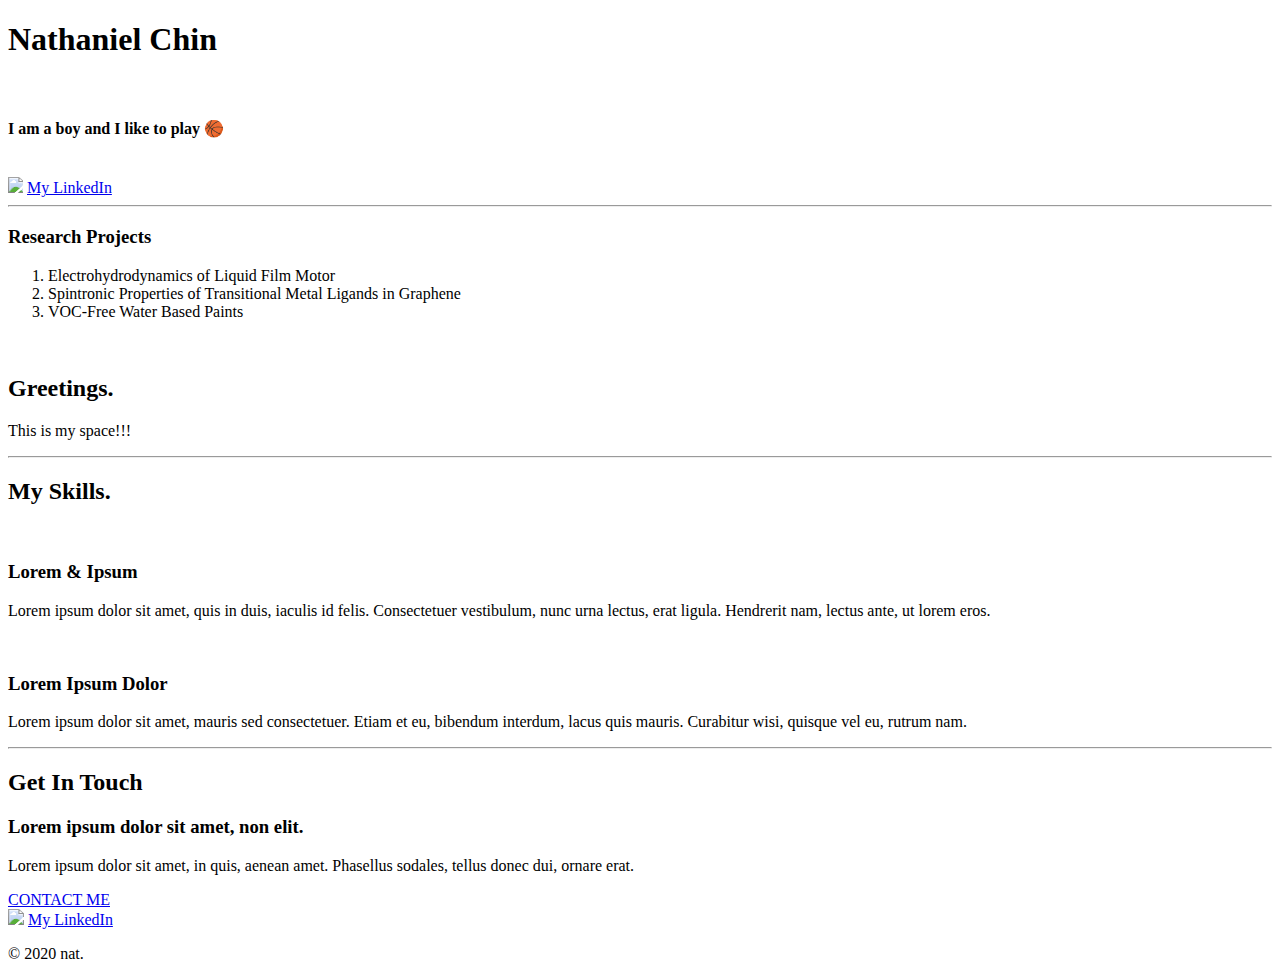
==== index.html @ adcb663a "dddd" ====
<!DOCTYPE html>
<html>
<head>
  <link rel="stylesheet" type="text/css" href="style.css">
  <link rel="preconnect" href="https://fonts.gstatic.com">
  <link href="https://fonts.googleapis.com/css2?family=Montserrat&family=Ubuntu:wght@500&display=swap" rel="stylesheet">
  <title>💩cv💩</title>
  <link rel="icon" href="download.png" type="image/icon type">
</head>
<body>
  <h1>Nathaniel Chin</h1> <br>
  <h4>I am a boy and I like to play 🏀</h4> <br>
  
  <div id='img'>
    <img src="download.png">
    <a href="https://www.linkedin.com/in/nathanielchin/">My LinkedIn</a>
  </div>
  <hr>
  <h3>Research Projects</h3>
  <ol>
    <li>Electrohydrodynamics of Liquid Film Motor</li>
    <li>Spintronic Properties of Transitional Metal Ligands in Graphene</li>
    <li>VOC-Free Water Based Paints</li>
  </ol>


  <div class="middle-container">
    <div class="profile">
      <img src="" alt="">
      <h2>Greetings.</h2>
      <p>This is my space!!!</p>
    </div>
    <hr>
    <div class="skills">
      <h2>My Skills.</h2>
      <div class="skill-row">
        <img class="" src="" alt="">
        <h3>Lorem & Ipsum</h3>
        <p>Lorem ipsum dolor sit amet, quis in duis, iaculis id felis. Consectetuer vestibulum, nunc urna lectus, erat ligula. Hendrerit nam, lectus ante, ut lorem eros.</p>
      </div>
      <div class="skill-row">
        <img class="" src="" alt="">
        <h3>Lorem Ipsum Dolor</h3>
        <p>Lorem ipsum dolor sit amet, mauris sed consectetuer. Etiam et eu, bibendum interdum, lacus quis mauris. Curabitur wisi, quisque vel eu, rutrum nam.</p>
      </div>
    </div>
    <hr>
    <div class="contact-me">
      <h2>Get In Touch</h2>
      <h3>Lorem ipsum dolor sit amet, non elit.</h3>
      <p>Lorem ipsum dolor sit amet, in quis, aenean amet. Phasellus sodales, tellus donec dui, ornare erat.</p>
      <a class="btn" href="mailto:name@email.com">CONTACT ME</a>
    </div>
  </div>


  <div class="bottom-container">
        <img id="img" src="download.png">
        <a href="https://www.linkedin.com/in/nathanielchin/">My LinkedIn</a>
    <p>© 2020 nat.</p>
  </div>


</div>
</body>
</html>
---- style.css ----
#projects {
	font-weight: bold;
}

#name {
	font-weight: bold;
}

#img img {
	max-width: 15px;
}
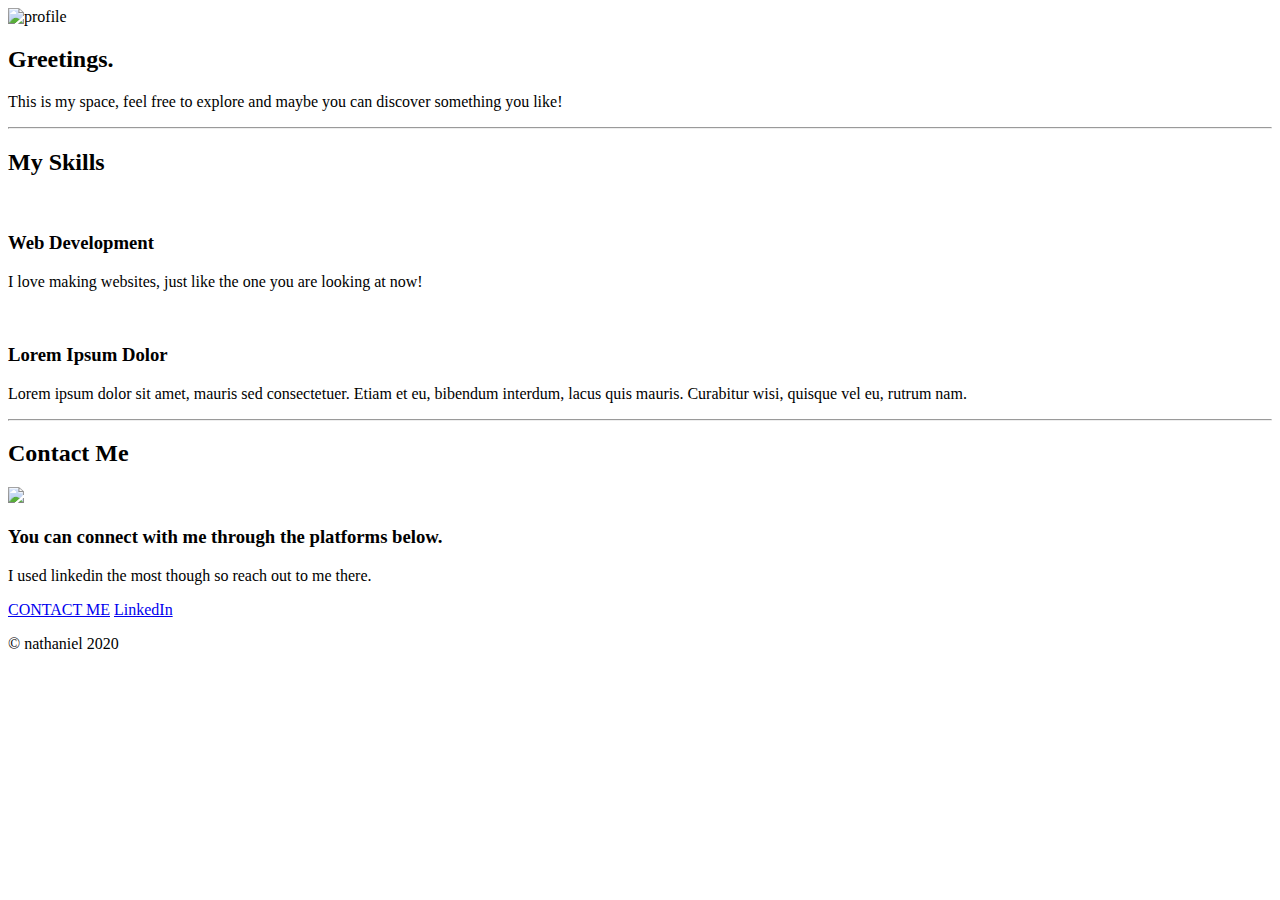
==== commit 8f5ef983: "srsly" ====
--- a/index.html
+++ b/index.html
@@ -1,66 +1,48 @@
-<!DOCTYPE html>
-<html>
-<head>
-  <link rel="stylesheet" type="text/css" href="style.css">
-  <link rel="preconnect" href="https://fonts.gstatic.com">
-  <link href="https://fonts.googleapis.com/css2?family=Montserrat&family=Ubuntu:wght@500&display=swap" rel="stylesheet">
-  <title>💩cv💩</title>
-  <link rel="icon" href="download.png" type="image/icon type">
-</head>
-<body>
-  <h1>Nathaniel Chin</h1> <br>
-  <h4>I am a boy and I like to play 🏀</h4> <br>
-  
-  <div id='img'>
-    <img src="download.png">
-    <a href="https://www.linkedin.com/in/nathanielchin/">My LinkedIn</a>
-  </div>
-  <hr>
-  <h3>Research Projects</h3>
-  <ol>
-    <li>Electrohydrodynamics of Liquid Film Motor</li>
-    <li>Spintronic Properties of Transitional Metal Ligands in Graphene</li>
-    <li>VOC-Free Water Based Paints</li>
-  </ol>
-
-
-  <div class="middle-container">
-    <div class="profile">
-      <img src="" alt="">
-      <h2>Greetings.</h2>
-      <p>This is my space!!!</p>
-    </div>
-    <hr>
-    <div class="skills">
-      <h2>My Skills.</h2>
-      <div class="skill-row">
-        <img class="" src="" alt="">
-        <h3>Lorem & Ipsum</h3>
-        <p>Lorem ipsum dolor sit amet, quis in duis, iaculis id felis. Consectetuer vestibulum, nunc urna lectus, erat ligula. Hendrerit nam, lectus ante, ut lorem eros.</p>
-      </div>
-      <div class="skill-row">
-        <img class="" src="" alt="">
-        <h3>Lorem Ipsum Dolor</h3>
-        <p>Lorem ipsum dolor sit amet, mauris sed consectetuer. Etiam et eu, bibendum interdum, lacus quis mauris. Curabitur wisi, quisque vel eu, rutrum nam.</p>
-      </div>
-    </div>
-    <hr>
-    <div class="contact-me">
-      <h2>Get In Touch</h2>
-      <h3>Lorem ipsum dolor sit amet, non elit.</h3>
-      <p>Lorem ipsum dolor sit amet, in quis, aenean amet. Phasellus sodales, tellus donec dui, ornare erat.</p>
-      <a class="btn" href="mailto:name@email.com">CONTACT ME</a>
-    </div>
-  </div>
-
-
-  <div class="bottom-container">
-        <img id="img" src="download.png">
-        <a href="https://www.linkedin.com/in/nathanielchin/">My LinkedIn</a>
-    <p>© 2020 nat.</p>
-  </div>
-
-
-</div>
-</body>
-</html>
+<!DOCTYPE html>
+<html>
+<head>
+	<title></title>
+	<link rel="stylesheet" type="text/css" href="css/styles.css">
+	<link rel="icon" type="text/css" href="favicon.ico">
+	<link rel="preconnect" href="https://fonts.gstatic.com">
+	<link href="https://fonts.googleapis.com/css2?family=Montserrat&family=Ubuntu&display=swap" rel="stylesheet">
+</head>
+<body>
+	<div class="middle-container">
+	  <div class="profile">
+	    <img src="https://media1.giphy.com/media/MbMUCH4MUffka1ZFeT/giphy.gif?cid=ecf05e47lsyk716oh4xq3bt9q0gxhf4vcsyjufldb46zsd1l&rid=giphy.gif" alt="profile">
+	    <h2>Greetings.</h2>
+	    <p>This is my space, feel free to explore and maybe you can discover something you like!</p>
+	  </div>
+	  <hr>
+	  <div class="skills">
+	    <h2>My Skills</h2>
+	    <div class="skill-row">
+	      <img class="" src="https://media1.giphy.com/media/XAxylRMCdpbEWUAvr8/giphy.gif?cid=ecf05e47tnu3hea2rl2i4m78utb4tzekdqzoskcbooydarig&rid=giphy.gif" alt="">
+	      <h3>Web Development</h3>
+	      <p>I love making websites, just like the one you are looking at now!</p>
+	    </div>
+	    <div class="skill-row">
+	      <img class="" src="" alt="">
+	      <h3>Lorem Ipsum Dolor</h3>
+	      <p>Lorem ipsum dolor sit amet, mauris sed consectetuer. Etiam et eu, bibendum interdum, lacus quis mauris. Curabitur wisi, quisque vel eu, rutrum nam.</p>
+	    </div>
+	  </div>
+	  <hr>
+	  <div class="contact-me">
+	    <h2>Contact Me</h2>
+	    <img src="https://media2.giphy.com/media/jnE30eFmv6DvXUHUOs/giphy.gif">
+	    <h3>You can connect with me through the platforms below.</h3>
+	    <p>I used linkedin the most though so reach out to me there.</p>
+	    <a class="btn" href="mailto:name@email.com">CONTACT ME</a>
+	    <a class="footer-link" href="https://www.linkedin.com/in/nathanielchin/">LinkedIn</a>
+	  </div>
+	</div>
+
+
+<div class="bottom-container">
+
+  <p>© nathaniel 2020 </p>
+</div>
+</body>
+</html>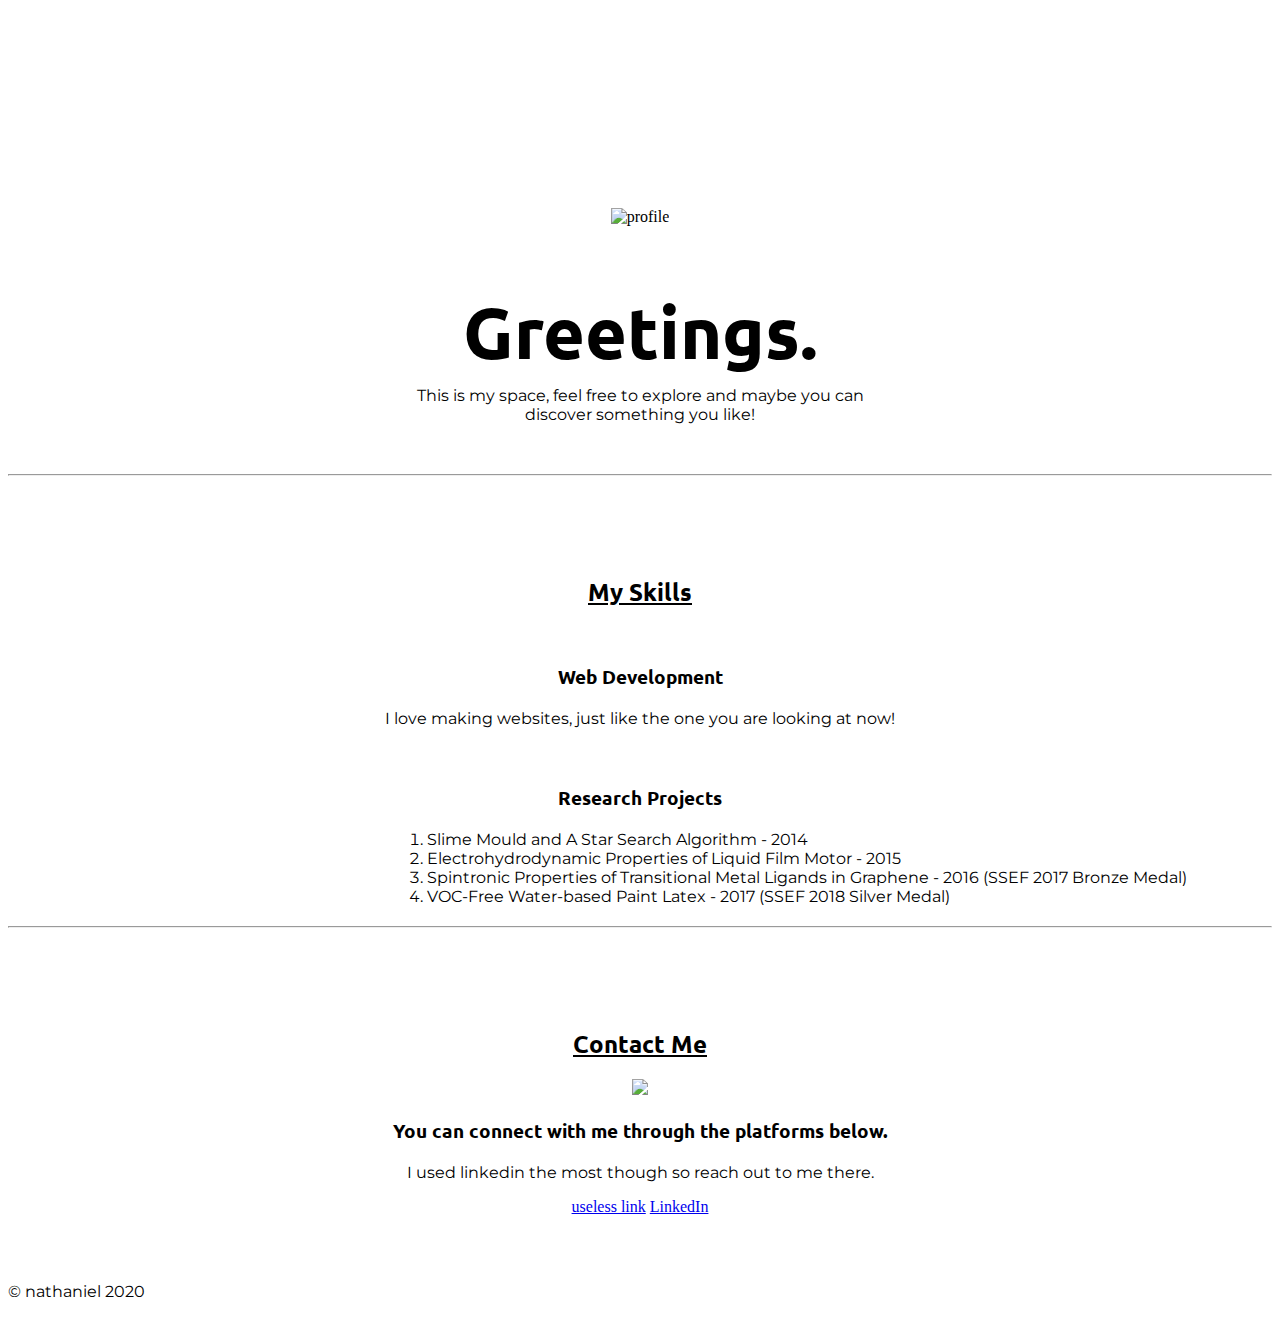
==== commit 47948379: "Add files via upload" ====
--- a/index.html
+++ b/index.html
@@ -24,8 +24,15 @@
 	    </div>
 	    <div class="skill-row">
 	      <img class="" src="" alt="">
-	      <h3>Lorem Ipsum Dolor</h3>
-	      <p>Lorem ipsum dolor sit amet, mauris sed consectetuer. Etiam et eu, bibendum interdum, lacus quis mauris. Curabitur wisi, quisque vel eu, rutrum nam.</p>
+	      <h3>Research Projects</h3>
+	      <div class="research">
+	      	<ol class="listofresearch">
+	      		<li>Slime Mould and A Star Search Algorithm - 2014</li>
+	      		<li>Electrohydrodynamic Properties of Liquid Film Motor - 2015</li>
+	      		<li>Spintronic Properties of Transitional Metal Ligands in Graphene - 2016 (SSEF 2017 Bronze Medal)</li>
+	      		<li>VOC-Free Water-based Paint Latex - 2017 (SSEF 2018 Silver Medal)</li>
+	      	</ol>
+	      </div>
 	    </div>
 	  </div>
 	  <hr>
@@ -34,7 +41,7 @@
 	    <img src="https://media2.giphy.com/media/jnE30eFmv6DvXUHUOs/giphy.gif">
 	    <h3>You can connect with me through the platforms below.</h3>
 	    <p>I used linkedin the most though so reach out to me there.</p>
-	    <a class="btn" href="mailto:name@email.com">CONTACT ME</a>
+	    <a class="btn" href="mailto:name@email.com">useless link</a>
 	    <a class="footer-link" href="https://www.linkedin.com/in/nathanielchin/">LinkedIn</a>
 	  </div>
 	</div>
--- a/css/styles.css
+++ b/css/styles.css
@@ -0,0 +1,81 @@
+body h2{
+	
+	font-family: 'Ubuntu', sans-serif;
+	text-decoration: underline;
+}
+
+body h3{
+	
+	font-family: 'Ubuntu', sans-serif;
+}
+
+body p {
+	font-family: 'Montserrat', sans-serif;
+}
+
+body li {
+	font-family: 'Montserrat', sans-serif;
+}
+
+body {
+	text-align: center;
+}
+
+hr {
+	margin-bottom: 100px
+}
+
+.middle-container div{
+	margin: 0px auto 20px auto;
+}
+
+.profile {
+	padding-top: 200px;
+}
+
+body .profile {
+	width: 20%
+	margin: 0 auto 0 auto;
+}
+
+body .profile h2 {
+	font-size: 4.5rem;
+	margin-bottom: 10px;
+	text-decoration: none;
+}
+
+body .profile p {
+	font-size: 1rem;
+	max-width: 500px;
+	margin: 0 auto 50px auto;
+}
+
+body .profile img {
+	max-width: 400px;
+}
+
+body .skills img {
+	max-width: 50px;
+}
+
+body .skills .skill-row {
+	display: block;	
+}
+
+body .contact-me img {
+	max-width: 150px;
+}
+
+.bottom-container {
+	margin-top: 30px;
+	float: left;
+}
+
+.contact-me a {
+	margin-top: 20px;
+}
+
+body ol {
+	text-align: left;
+	margin-left: 30%;
+}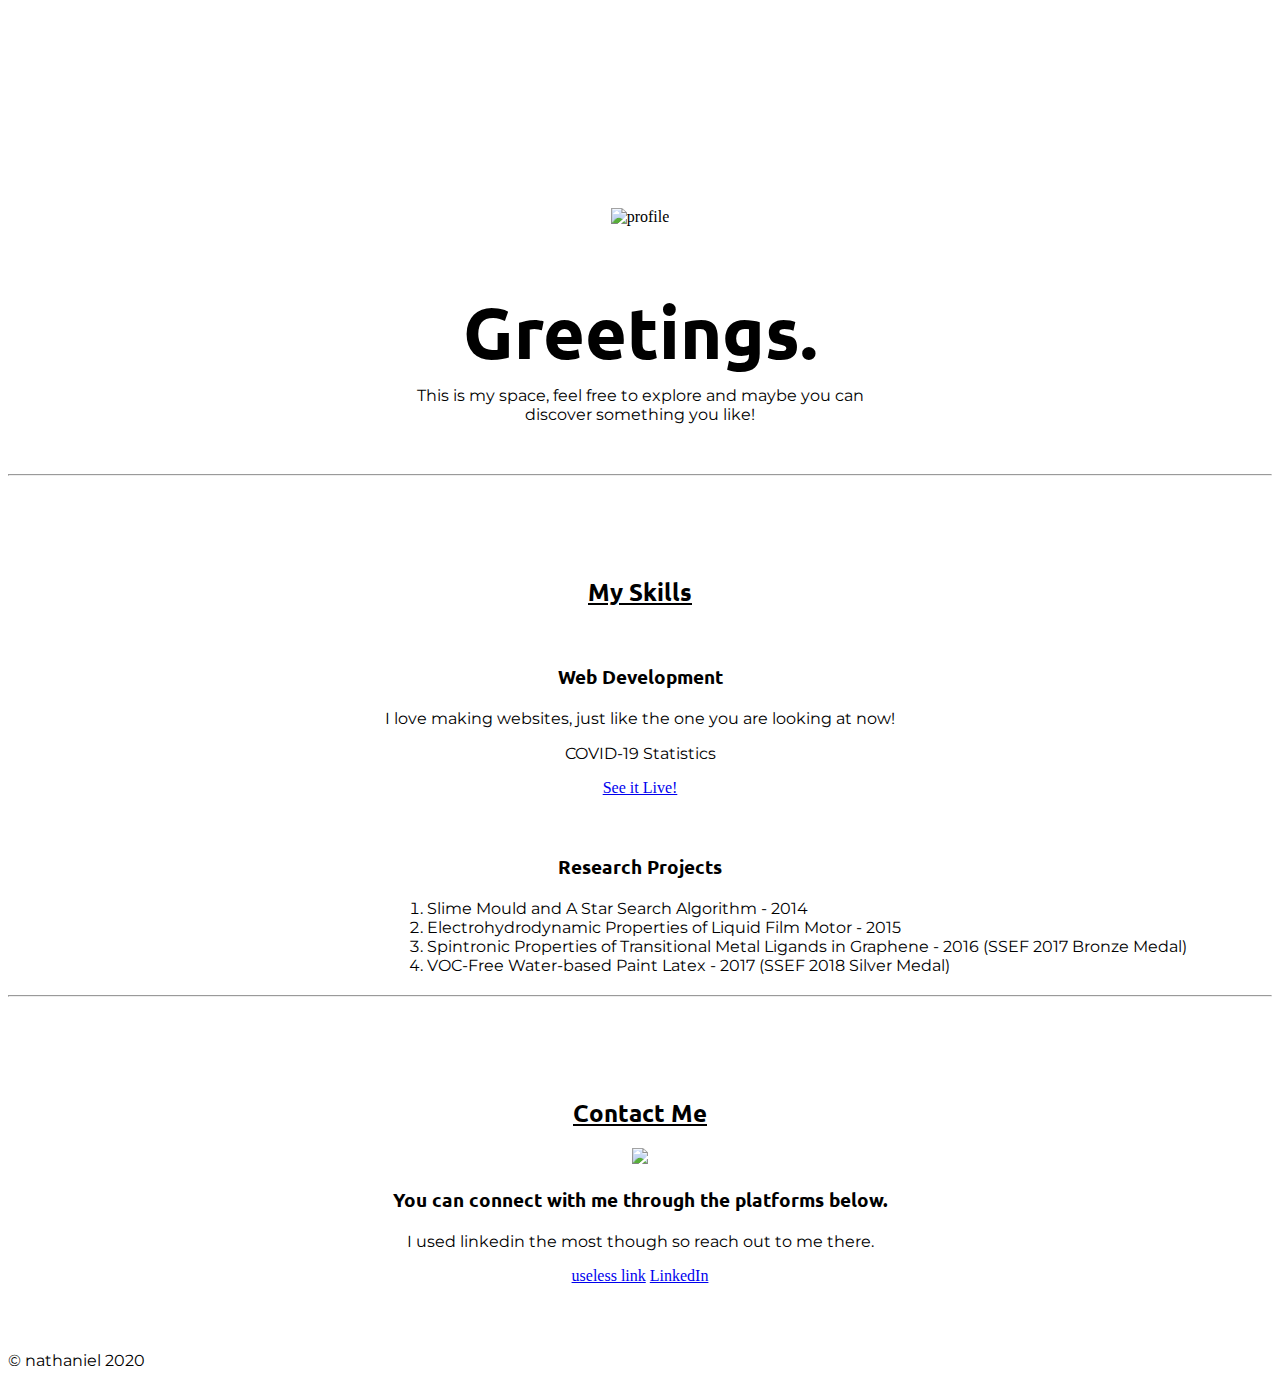
==== commit f60cc92e: "Update index.html" ====
--- a/index.html
+++ b/index.html
@@ -21,6 +21,9 @@
 	      <img class="" src="https://media1.giphy.com/media/XAxylRMCdpbEWUAvr8/giphy.gif?cid=ecf05e47tnu3hea2rl2i4m78utb4tzekdqzoskcbooydarig&rid=giphy.gif" alt="">
 	      <h3>Web Development</h3>
 	      <p>I love making websites, just like the one you are looking at now!</p>
+		    <div> <p> COVID-19 Statistics </p>
+			    <a class="footer-link" href="https://covid-19-tracker-fd62a.web.app/">See it Live!</a>
+		    </div>
 	    </div>
 	    <div class="skill-row">
 	      <img class="" src="" alt="">
@@ -52,4 +55,4 @@
   <p>© nathaniel 2020 </p>
 </div>
 </body>
-</html>+</html>
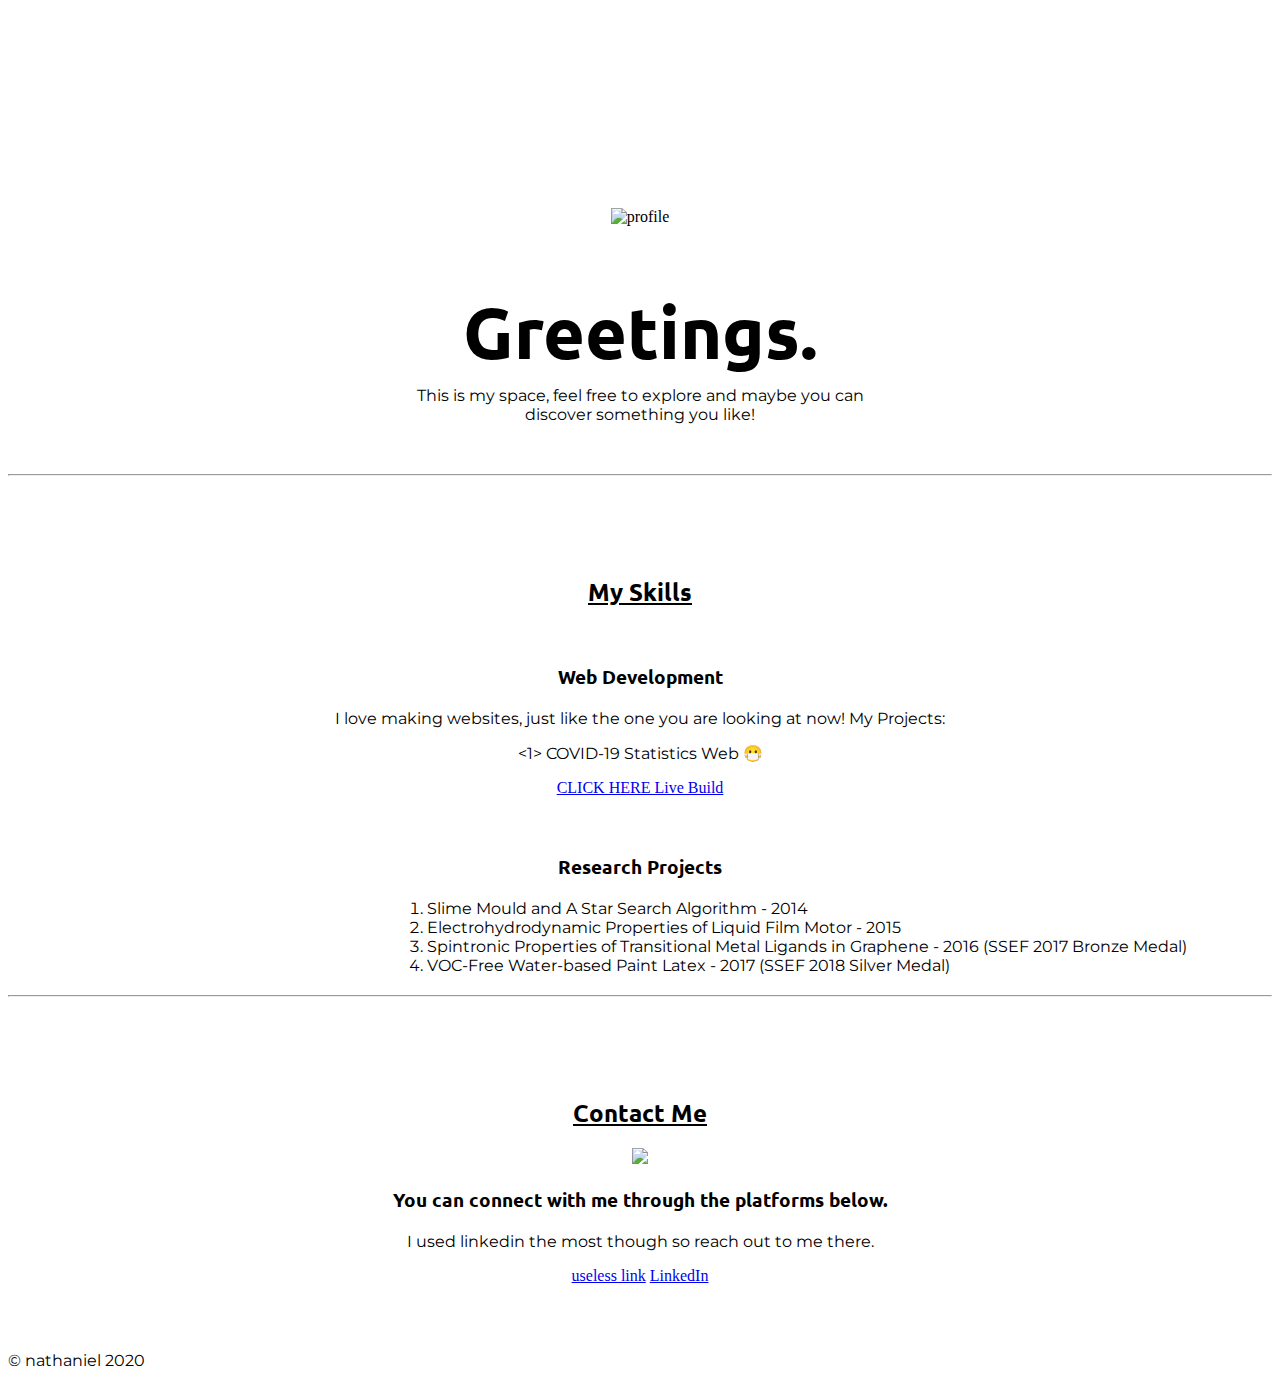
==== commit 5d359e58: "Update index.html" ====
--- a/index.html
+++ b/index.html
@@ -20,9 +20,9 @@
 	    <div class="skill-row">
 	      <img class="" src="https://media1.giphy.com/media/XAxylRMCdpbEWUAvr8/giphy.gif?cid=ecf05e47tnu3hea2rl2i4m78utb4tzekdqzoskcbooydarig&rid=giphy.gif" alt="">
 	      <h3>Web Development</h3>
-	      <p>I love making websites, just like the one you are looking at now!</p>
-		    <div> <p> COVID-19 Statistics </p>
-			    <a class="footer-link" href="https://covid-19-tracker-fd62a.web.app/">See it Live!</a>
+	      <p>I love making websites, just like the one you are looking at now! My Projects:</p>
+		    <div> <p> <1> COVID-19 Statistics Web 😷 </p>
+			    <a class="footer-link" href="https://covid-19-tracker-fd62a.web.app/">CLICK HERE Live Build</a>
 		    </div>
 	    </div>
 	    <div class="skill-row">
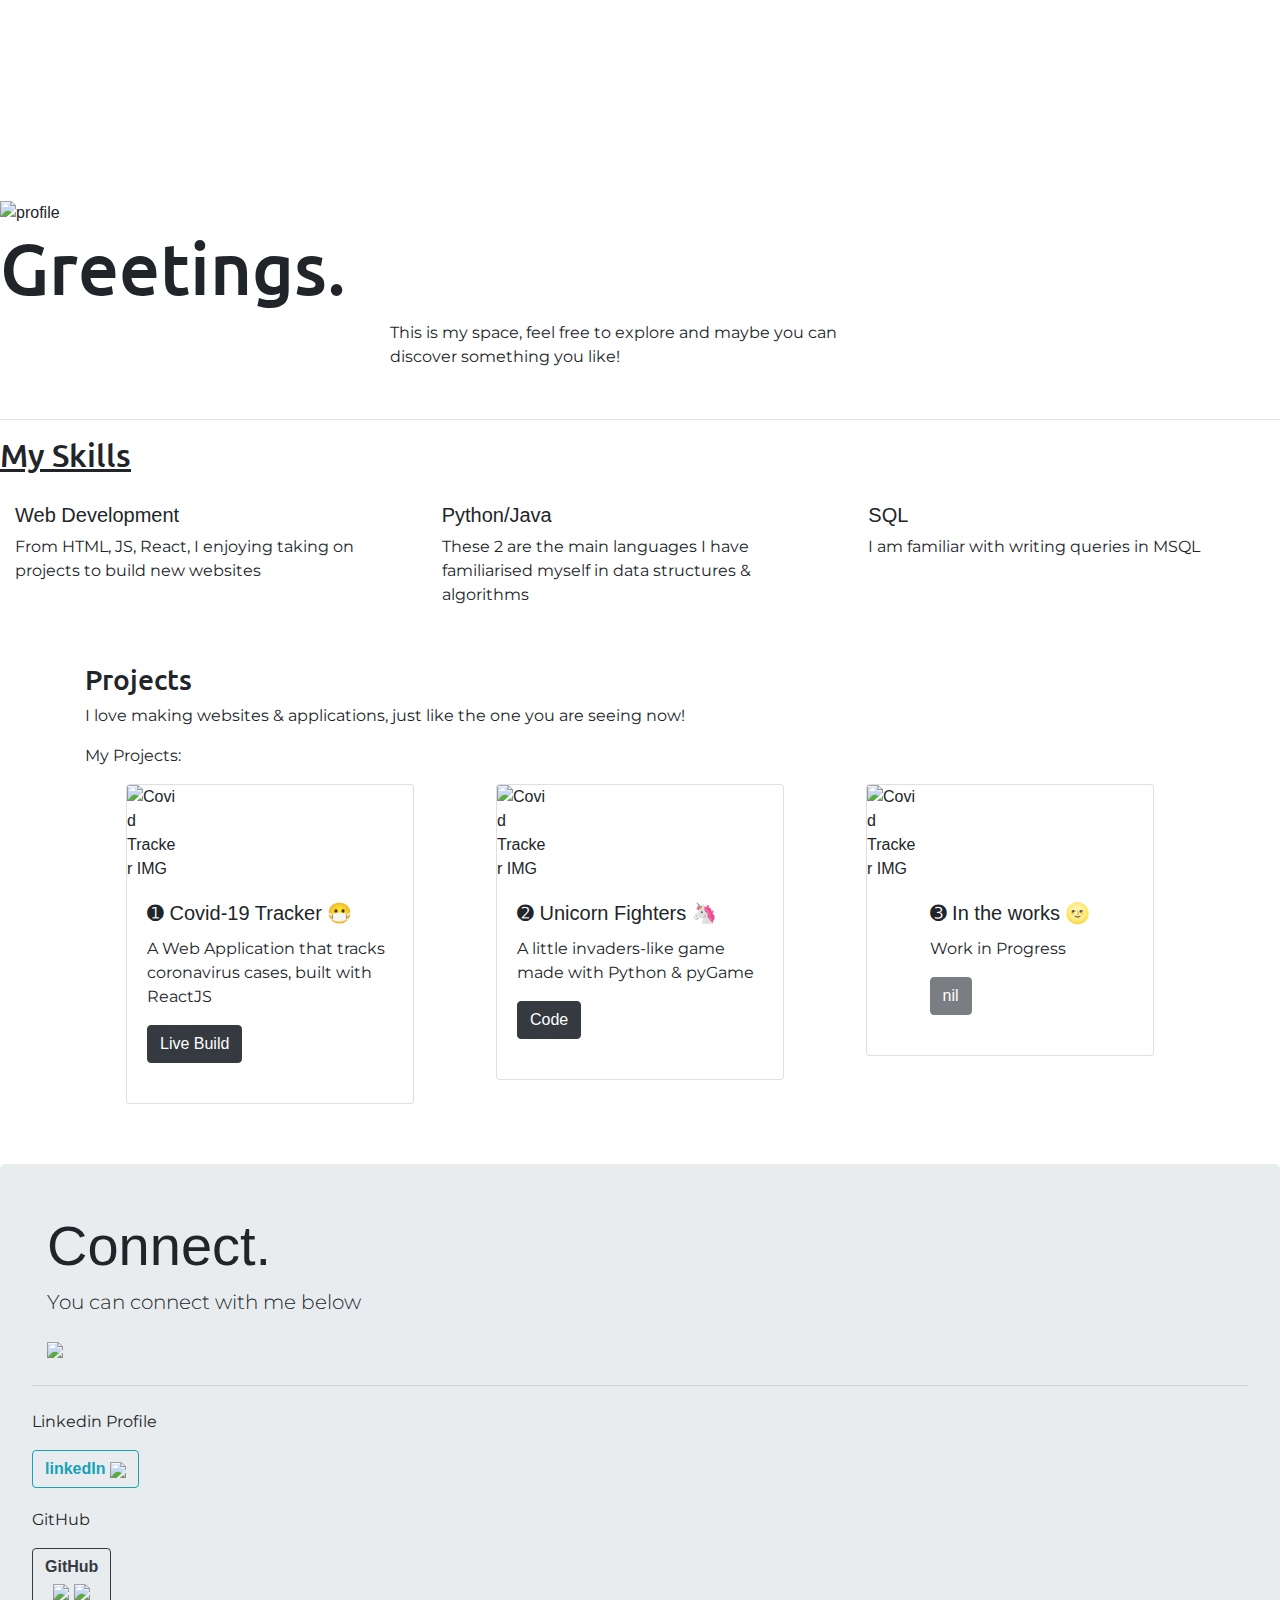
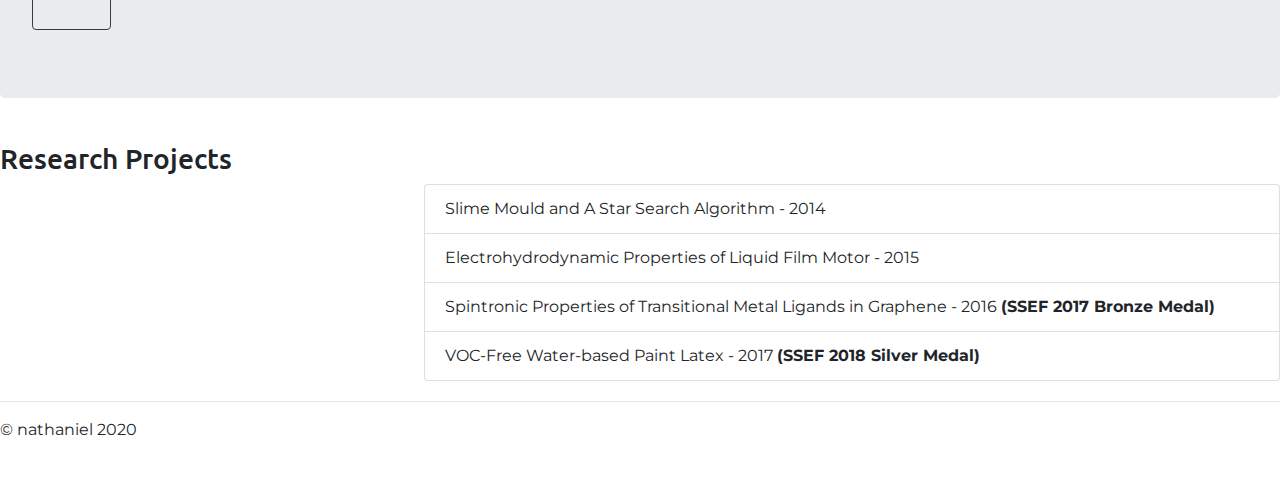
==== commit b783b4dc: "Add files via upload" ====
--- a/index.html
+++ b/index.html
@@ -6,8 +6,21 @@
 	<link rel="icon" type="text/css" href="favicon.ico">
 	<link rel="preconnect" href="https://fonts.gstatic.com">
 	<link href="https://fonts.googleapis.com/css2?family=Montserrat&family=Ubuntu&display=swap" rel="stylesheet">
+
+	<!-- BOOT STRAP -->
+	<link rel="stylesheet" href="https://stackpath.bootstrapcdn.com/bootstrap/4.3.1/css/bootstrap.min.css" integrity="sha384-ggOyR0iXCbMQv3Xipma34MD+dH/1fQ784/j6cY/iJTQUOhcWr7x9JvoRxT2MZw1T" crossorigin="anonymous">
+	 <script src="https://code.jquery.com/jquery-3.3.1.slim.min.js" integrity="sha384-q8i/X+965DzO0rT7abK41JStQIAqVgRVzpbzo5smXKp4YfRvH+8abtTE1Pi6jizo" crossorigin="anonymous"></script>
+	 <script src="https://cdnjs.cloudflare.com/ajax/libs/popper.js/1.14.7/umd/popper.min.js" integrity="sha384-UO2eT0CpHqdSJQ6hJty5KVphtPhzWj9WO1clHTMGa3JDZwrnQq4sF86dIHNDz0W1" crossorigin="anonymous"></script>
+	 <script src="https://stackpath.bootstrapcdn.com/bootstrap/4.3.1/js/bootstrap.min.js" integrity="sha384-JjSmVgyd0p3pXB1rRibZUAYoIIy6OrQ6VrjIEaFf/nJGzIxFDsf4x0xIM+B07jRM" crossorigin="anonymous"></script>
+
+	 <!-- FONT AWESOME -->
+	 <script src="https://kit.fontawesome.com/ad101b47a4.js" crossorigin="anonymous"></script>
+
+
+
 </head>
 <body>
+
 	<div class="middle-container">
 	  <div class="profile">
 	    <img src="https://media1.giphy.com/media/MbMUCH4MUffka1ZFeT/giphy.gif?cid=ecf05e47lsyk716oh4xq3bt9q0gxhf4vcsyjufldb46zsd1l&rid=giphy.gif" alt="profile">
@@ -16,38 +29,133 @@
 	  </div>
 	  <hr>
 	  <div class="skills">
-	    <h2>My Skills</h2>
-	    <div class="skill-row">
-	      <img class="" src="https://media1.giphy.com/media/XAxylRMCdpbEWUAvr8/giphy.gif?cid=ecf05e47tnu3hea2rl2i4m78utb4tzekdqzoskcbooydarig&rid=giphy.gif" alt="">
-	      <h3>Web Development</h3>
-	      <p>I love making websites, just like the one you are looking at now! My Projects:</p>
-		    <div> <p> <1> COVID-19 Statistics Web 😷 </p>
-			    <a class="footer-link" href="https://covid-19-tracker-fd62a.web.app/">CLICK HERE Live Build</a>
+	    <h2>My Skills <i class="fas fa-code"></i> </h2> 
+	    	<div class="row">
+	    		<div class="skill-box col-lg-4 col-md-4 col-sm-12">
+					<div class="html"><i class="iconz fab fa-react fa-2x"></i></div> 
+			    	<h5>Web Development</h5>
+			    	<p>From HTML, JS, React, I enjoying taking on projects to build new websites</p>
+			    	
+	    		</div>
+
+		    	<div class="skill-box col-lg-4 col-md-4 col-sm-12">
+					<div class="html3"><i class="iconz fab fa-python fa-2x"></i> <i class="iconz fas fa-award fa-2x"></i> <i class="iconz fab fa-java fa-2x"></i></div>
+			    	<h5>Python/Java</h5>
+			    	<p>These 2 are the main languages I have familiarised myself in data structures & algorithms</p>
+			    		
+		    	</div>
+
+		    	<div class="skill-box col-lg-4 col-md-4 col-sm-12">
+		    		<div class="html"><i class="iconz fas fa-database fa-2x"></i></div>	
+			    	<h5>SQL</h5>
+			    	<p>I am familiar with writing queries in MSQL</p>
+			    	
+		    	</div>
+	    	</div>
+	    	
+	    	
+
+	    <div class="skill-row container">
+
+	      <h3>Projects</h3> <i class="fas fa-project-diagram"></i>
+	      <p>I love making websites & applications, just like the one you are seeing now!</p>
+	      <p>My Projects:</p>
+
+	      	<div class="row cardgallery"> 
+	      		<div class="col-lg-4 col-md-6 col-sm-12">
+	      			<div class="card" style="width: 18rem;">
+					  <img class="card-img-top" src="./images/map.png" alt="Covid Tracker IMG">
+					  <div class="card-body">
+					    <h5 class="card-title">➊ Covid-19 Tracker 😷</h5>
+					    <p class="card-text">A Web Application that tracks coronavirus cases, built with ReactJS</p>
+					    <a href="https://covid-19-tracker-fd62a.web.app/" class="btn btn-dark">Live Build</a>
+					   </div>
+					</div>
+	      		</div>
+	
+	      		<div class="col-lg-4 col-md-6 col-sm-12">
+		      		<div class="card" style="width: 18rem;">
+					  <img class="card-img-top" src="./images/game.png" alt="Covid Tracker IMG">
+					  <div class="card-body">
+					    <h5 class="card-title">➋ Unicorn Fighters 🦄</h5>
+					    <p class="card-text">A little invaders-like game made with Python & pyGame</p>
+					    <a href="https://github.com/natisaver/UnicornFighter" class="btn btn-dark">Code</a>
+					   </div>
+					</div>
+	      		</div>
+
+	      		<div class="col-lg-4 col-md-6 col-sm-12">
+	      			<div class="card" style="width: 18rem;">
+					  <img class="card-img-top" src="./images/grey.png" alt="Covid Tracker IMG">
+					  <div class="card-body">
+					    <h5 class="card-title">➌ In the works 🌝</h5>
+					    <p class="card-text">Work in Progress</p>
+					    <button type="button" class="btn btn-dark" disabled>nil</button>
+					   </div>
+					</div>
+	      		</div>
+	
+
+
 		    </div>
 	    </div>
+
+	    	<div class="jumbotron w-100 py-5 mx-auto">
+
+			  
+			  <div class="giphy">
+			  	    <div class="col-md children">
+	      	    		<div class="vl"><h1 class="display-4">Connect.</h1>
+					  		<p class="lead">You can connect with me below</p>
+						</div>
+				    </div>
+				    <div class="col-md children">
+				    	<div><img src="https://media2.giphy.com/media/jnE30eFmv6DvXUHUOs/giphy.gif"></div>
+				    </div>
+			  	
+			  </div>
+			  <hr class="my-4">
+			  <div class="linkedin">
+			  	<div>
+			  	  <p>Linkedin Profile</p>
+			  	  
+			  	  <button type="button" href="https://www.linkedin.com/in/nathanielchin/" class="btn btn-outline-info">	<strong>linkedIn</strong> <img src="./images/linkedin.png"> 
+			  	  </button>
+			  	</div>
+			  	<div class="gitty">
+			  	  <p>GitHub</p>
+
+			  	  <button type="button" href="https://github.com/natisaver" class="btn btn-outline-dark"><strong>GitHub</strong> 
+			  	  	<div class="gitty">
+			  	  		<img src="./images/github.png"> 
+			  	  		<img src="./images/githubdark.png">
+			  	  	</div>
+			  	  </button>
+			  	</div>
+
+	  				  	
+			  </div>
+
+			</div>
+
+
 	    <div class="skill-row">
 	      <img class="" src="" alt="">
 	      <h3>Research Projects</h3>
 	      <div class="research">
 	      	<ol class="listofresearch">
-	      		<li>Slime Mould and A Star Search Algorithm - 2014</li>
-	      		<li>Electrohydrodynamic Properties of Liquid Film Motor - 2015</li>
-	      		<li>Spintronic Properties of Transitional Metal Ligands in Graphene - 2016 (SSEF 2017 Bronze Medal)</li>
-	      		<li>VOC-Free Water-based Paint Latex - 2017 (SSEF 2018 Silver Medal)</li>
+	      		<ul class="list-group">
+				  <li class="list-group-item">Slime Mould and A Star Search Algorithm - 2014</li>
+				  <li class="list-group-item paper2">Electrohydrodynamic Properties of Liquid Film Motor - 2015</li>
+				  <li class="list-group-item">Spintronic Properties of Transitional Metal Ligands in Graphene - 2016 <strong>(SSEF 2017 Bronze Medal)</strong> <i class="fas fa-award"></i></li>
+				  <li class="list-group-item paper2">VOC-Free Water-based Paint Latex - 2017 <strong>(SSEF 2018 Silver Medal)</strong> <i class="fas fa-award"></i></li>
+				</ul>
 	      	</ol>
 	      </div>
 	    </div>
 	  </div>
 	  <hr>
-	  <div class="contact-me">
-	    <h2>Contact Me</h2>
-	    <img src="https://media2.giphy.com/media/jnE30eFmv6DvXUHUOs/giphy.gif">
-	    <h3>You can connect with me through the platforms below.</h3>
-	    <p>I used linkedin the most though so reach out to me there.</p>
-	    <a class="btn" href="mailto:name@email.com">useless link</a>
-	    <a class="footer-link" href="https://www.linkedin.com/in/nathanielchin/">LinkedIn</a>
-	  </div>
-	</div>
+
 
 
 <div class="bottom-container">
@@ -55,4 +163,4 @@
   <p>© nathaniel 2020 </p>
 </div>
 </body>
-</html>
+</html>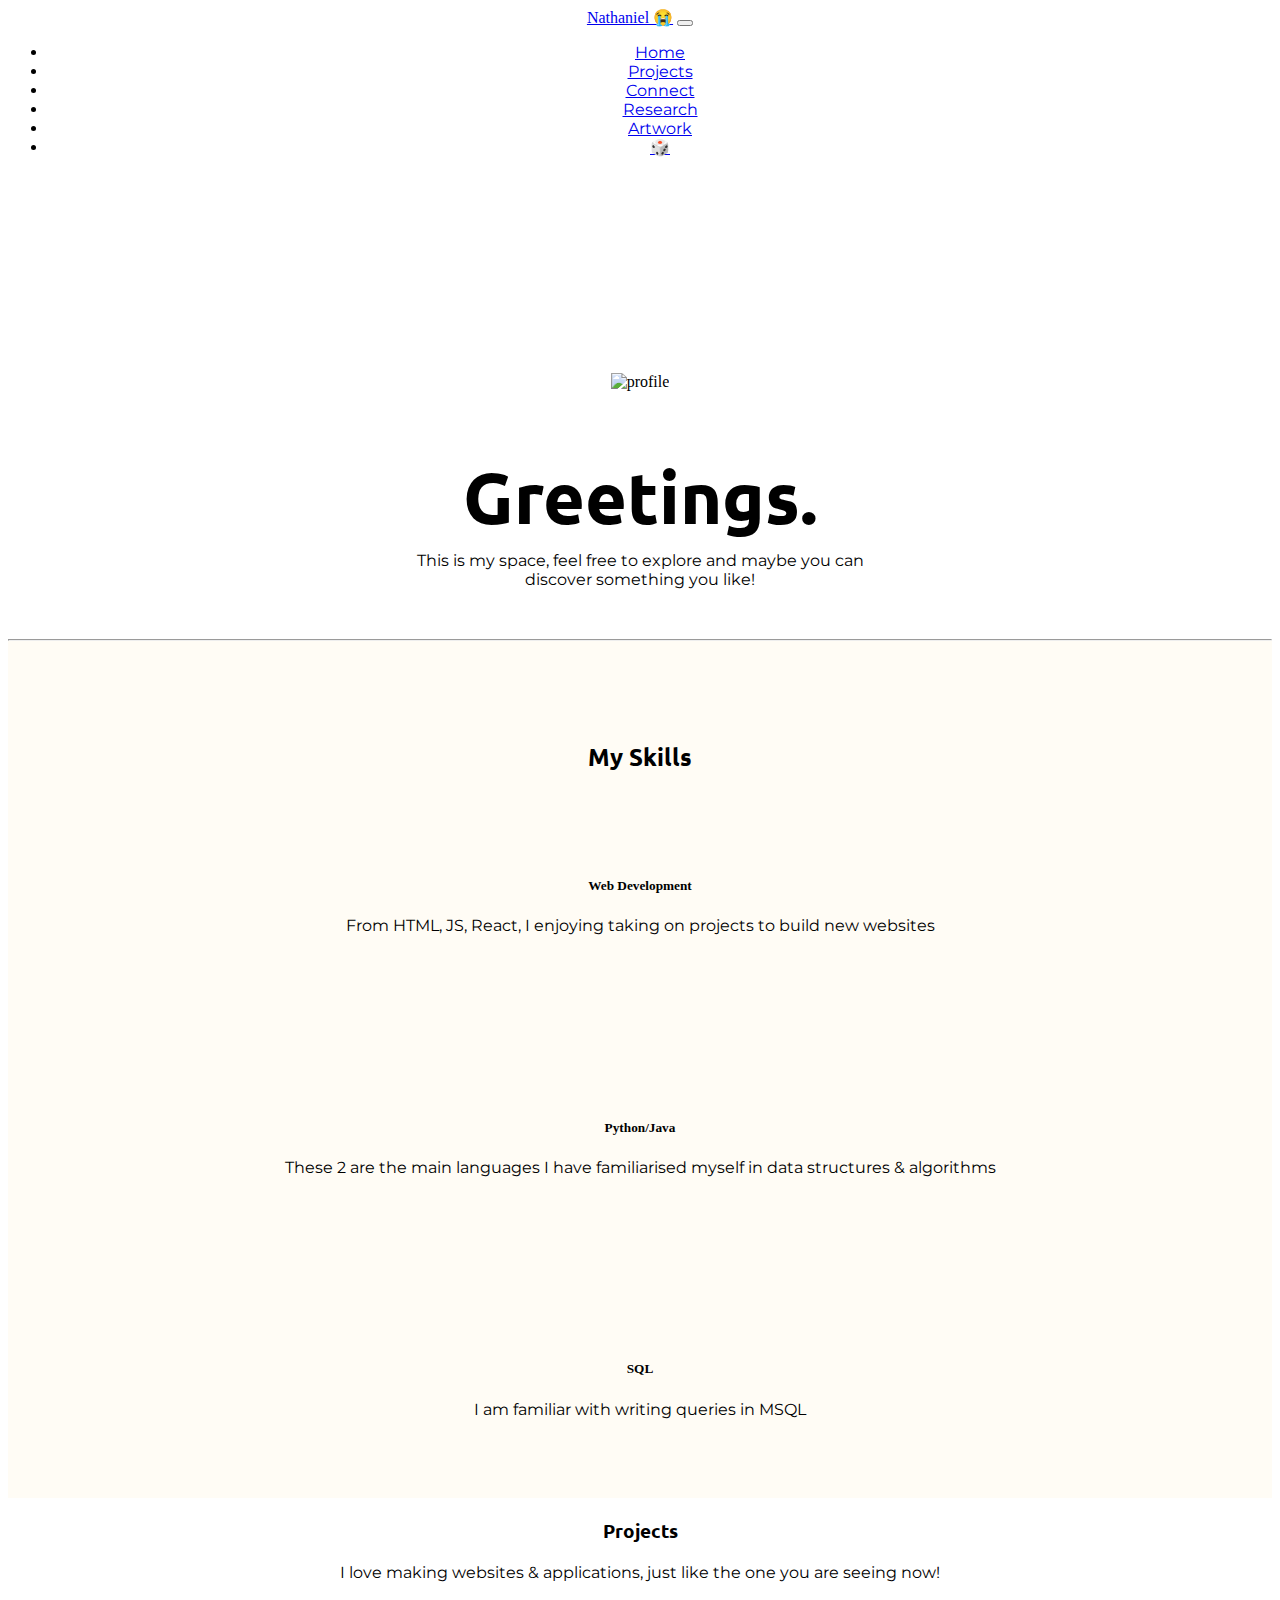
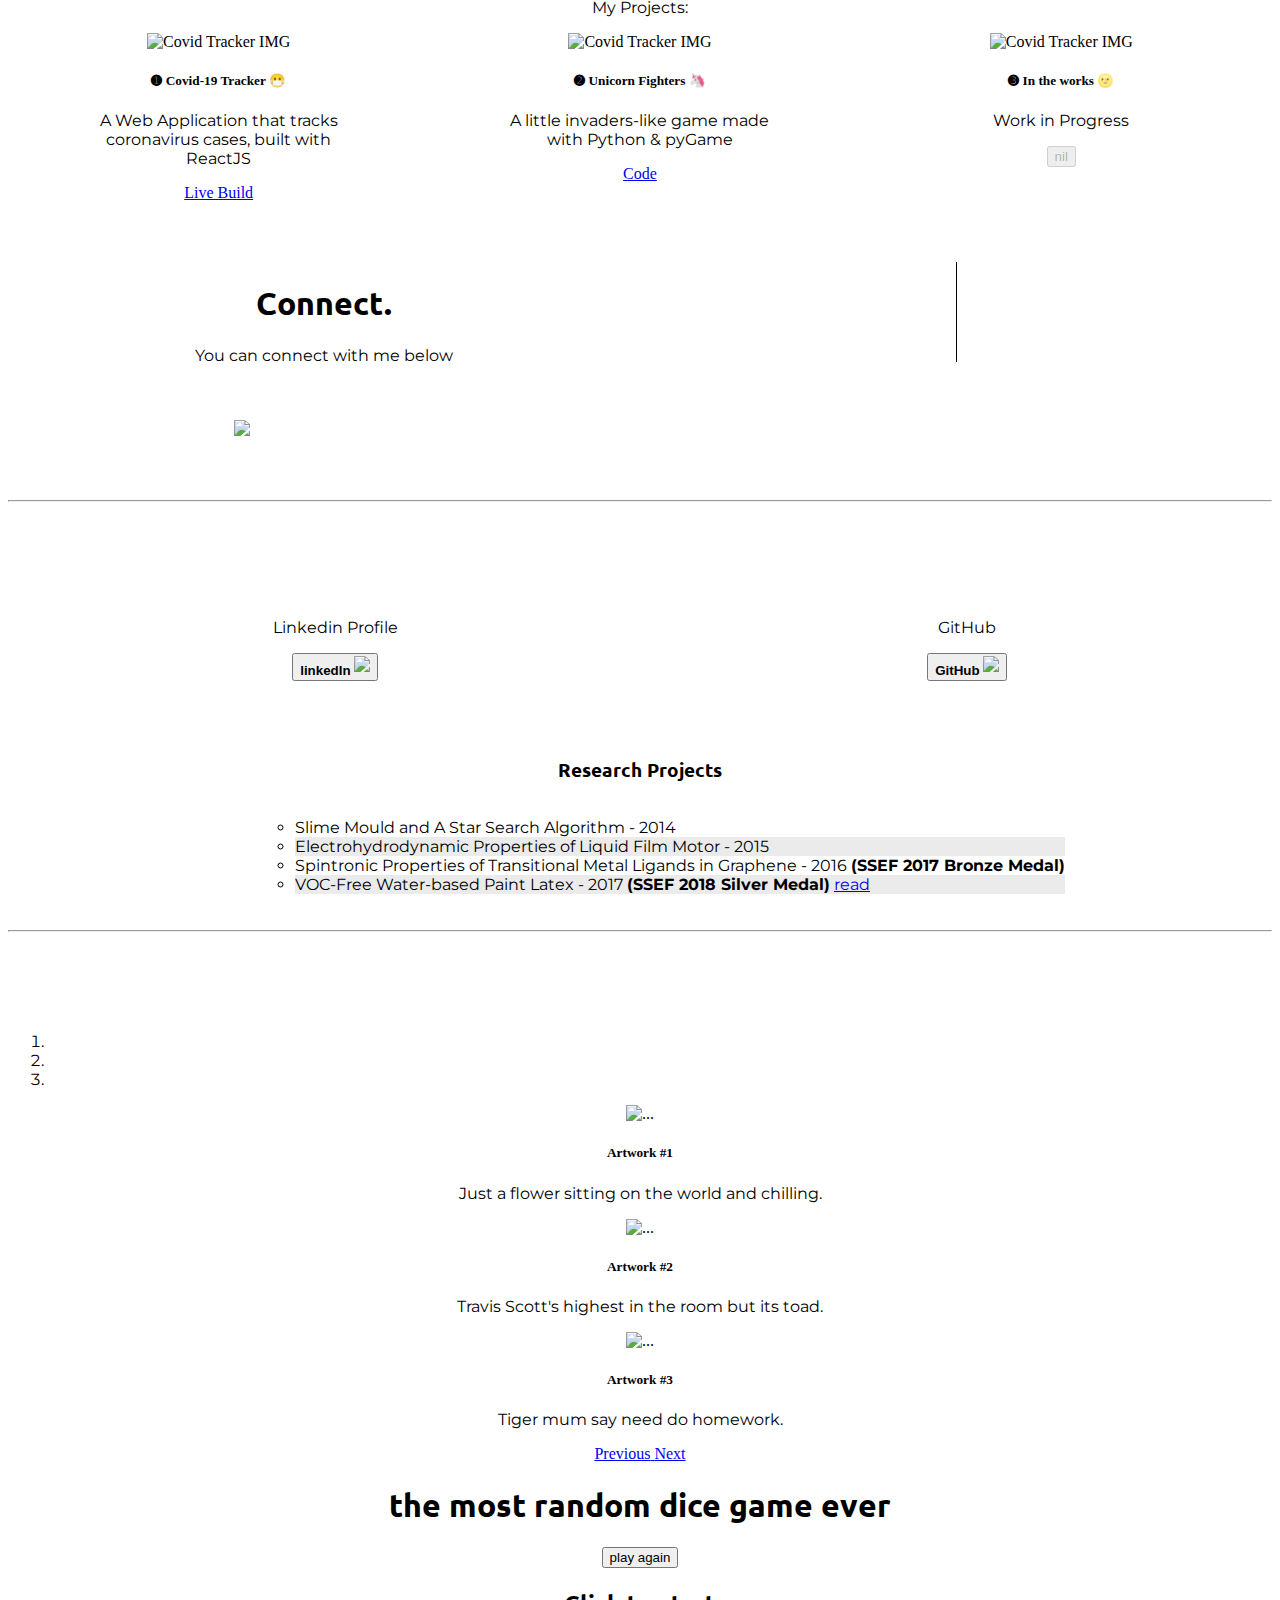
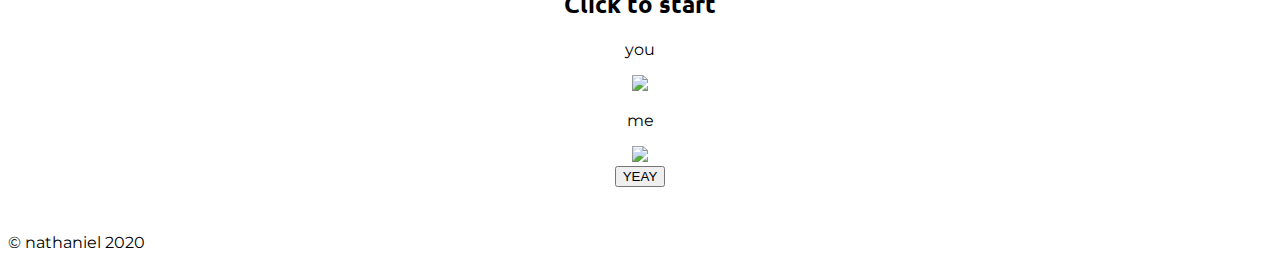
==== commit d0748791: "Add files via upload" ====
--- a/index.html
+++ b/index.html
@@ -7,12 +7,23 @@
 	<link rel="preconnect" href="https://fonts.gstatic.com">
 	<link href="https://fonts.googleapis.com/css2?family=Montserrat&family=Ubuntu&display=swap" rel="stylesheet">
 
-	<!-- BOOT STRAP -->
+	    <!-- Required meta tags -->
+		<meta charset="utf-8">
+		<meta name="viewport" content="width=device-width, initial-scale=1">
+	
+		<!-- Bootstrap CSS -->
+		<link href="https://cdn.jsdelivr.net/npm/bootstrap@5.0.0-beta1/dist/css/bootstrap.min.css" rel="stylesheet" integrity="sha384-giJF6kkoqNQ00vy+HMDP7azOuL0xtbfIcaT9wjKHr8RbDVddVHyTfAAsrekwKmP1" crossorigin="anonymous">
+	
+		<!-- Option 1: Bootstrap Bundle with Popper -->
+		<script src="https://cdn.jsdelivr.net/npm/bootstrap@5.0.0-beta1/dist/js/bootstrap.bundle.min.js" integrity="sha384-ygbV9kiqUc6oa4msXn9868pTtWMgiQaeYH7/t7LECLbyPA2x65Kgf80OJFdroafW" crossorigin="anonymous"></script>
+	
+	
+<!-- 	
 	<link rel="stylesheet" href="https://stackpath.bootstrapcdn.com/bootstrap/4.3.1/css/bootstrap.min.css" integrity="sha384-ggOyR0iXCbMQv3Xipma34MD+dH/1fQ784/j6cY/iJTQUOhcWr7x9JvoRxT2MZw1T" crossorigin="anonymous">
 	 <script src="https://code.jquery.com/jquery-3.3.1.slim.min.js" integrity="sha384-q8i/X+965DzO0rT7abK41JStQIAqVgRVzpbzo5smXKp4YfRvH+8abtTE1Pi6jizo" crossorigin="anonymous"></script>
 	 <script src="https://cdnjs.cloudflare.com/ajax/libs/popper.js/1.14.7/umd/popper.min.js" integrity="sha384-UO2eT0CpHqdSJQ6hJty5KVphtPhzWj9WO1clHTMGa3JDZwrnQq4sF86dIHNDz0W1" crossorigin="anonymous"></script>
-	 <script src="https://stackpath.bootstrapcdn.com/bootstrap/4.3.1/js/bootstrap.min.js" integrity="sha384-JjSmVgyd0p3pXB1rRibZUAYoIIy6OrQ6VrjIEaFf/nJGzIxFDsf4x0xIM+B07jRM" crossorigin="anonymous"></script>
-
+	 <script src="https://stackpath.bootstrapcdn.com/bootstrap/3.4.1/js/bootstrap.min.js" integrity="sha384-aJ21OjlMXNL5UyIl/XNwTMqvzeRMZH2w8c5cRVpzpU8Y5bApTppSuUkhZXN0VxHd" crossorigin="anonymous"></script>
+-->
 	 <!-- FONT AWESOME -->
 	 <script src="https://kit.fontawesome.com/ad101b47a4.js" crossorigin="anonymous"></script>
 
@@ -20,6 +31,44 @@
 
 </head>
 <body>
+
+	<nav class="navbar fixed-top navbar-expand-lg navbar-dark bg-dark">
+		<div class="container-fluid">
+			<a class="navbar-brand" href="#">Nathaniel 😭</a>
+		
+
+		<button class="navbar-toggler" type="button" data-toggle="collapse" data-target="#navbarTogglerDemo02" aria-controls="navbarTogglerDemo02" aria-expanded="false" aria-label="Toggle navigation">
+		<span class="navbar-toggler-icon"></span>
+		</button>
+		
+		
+			<div class="collapse navbar-collapse" id="navbarTogglerDemo02">
+				<ul class="navbar-nav ml-auto">
+					<li class="nav-item">
+						<a class="nav-link active" aria-current="page" href="#">Home</a>
+					</li>
+					<li class="nav-item">
+						<a class="nav-link" href="#projects">Projects</a>
+					</li>
+					<li class="nav-item">
+						<a class="nav-link" href="#connect">Connect</a>
+					</li>
+					<li class="nav-item">
+						<a class="nav-link" href="#research">Research</a>
+					</li>
+					<li class="nav-item">
+						<a class="nav-link" href="#carouselExampleDark">Artwork</a>
+					</li>
+					<li class="nav-item">
+						<a class="nav-link" href="#dicechallenge">🎲</a>
+					</li>
+
+				</ul>
+			</div>
+		</div>
+	</nav>
+
+
 
 	<div class="middle-container">
 	  <div class="profile">
@@ -27,8 +76,9 @@
 	    <h2>Greetings.</h2>
 	    <p>This is my space, feel free to explore and maybe you can discover something you like!</p>
 	  </div>
+		  
+	  <div class="skills">
 	  <hr>
-	  <div class="skills">
 	    <h2>My Skills <i class="fas fa-code"></i> </h2> 
 	    	<div class="row">
 	    		<div class="skill-box col-lg-4 col-md-4 col-sm-12">
@@ -39,7 +89,7 @@
 	    		</div>
 
 		    	<div class="skill-box col-lg-4 col-md-4 col-sm-12">
-					<div class="html3"><i class="iconz fab fa-python fa-2x"></i> <i class="iconz fas fa-award fa-2x"></i> <i class="iconz fab fa-java fa-2x"></i></div>
+					<div class="html3"><i class="iconz fab fa-python fa-2x"></i> <i class="iconz fab fa-php fa-2x"></i> <i class="iconz fab fa-java fa-2x"></i></div>
 			    	<h5>Python/Java</h5>
 			    	<p>These 2 are the main languages I have familiarised myself in data structures & algorithms</p>
 			    		
@@ -53,11 +103,15 @@
 		    	</div>
 	    	</div>
 	    	
-	    	
+	   </div>
+
+	   <div id="projects"></div>
+
+	   <div class="skills2">
 
 	    <div class="skill-row container">
 
-	      <h3>Projects</h3> <i class="fas fa-project-diagram"></i>
+	      <h3>Projects <i class="fas fa-project-diagram"></i></h3> 
 	      <p>I love making websites & applications, just like the one you are seeing now!</p>
 	      <p>My Projects:</p>
 
@@ -99,17 +153,18 @@
 
 		    </div>
 	    </div>
-
-	    	<div class="jumbotron w-100 py-5 mx-auto">
-
-			  
+			<div id='connect'></div>
+			<div  class="jumbotron bg-light p-5 rounded-lg m-3">
 			  <div class="giphy">
-			  	    <div class="col-md children">
-	      	    		<div class="vl"><h1 class="display-4">Connect.</h1>
-					  		<p class="lead">You can connect with me below</p>
-						</div>
-				    </div>
-				    <div class="col-md children">
+			  	    <div class="col-md children box1">
+						<h1 class="display-4">Connect.</h1>
+						  <p class="lead">You can connect with me below</p>	
+					</div>		
+								
+	      	    	<div class="vl col-md children">
+					</div>
+
+				    <div class="col-md children box2">
 				    	<div><img src="https://media2.giphy.com/media/jnE30eFmv6DvXUHUOs/giphy.gif"></div>
 				    </div>
 			  	
@@ -135,20 +190,20 @@
 
 	  				  	
 			  </div>
-
-			</div>
-
-
-	    <div class="skill-row">
+			</div>
+
+
+
+	    <div id ='research' class="skill-row">
 	      <img class="" src="" alt="">
-	      <h3>Research Projects</h3>
+	      <h3>Research Projects <i class="fas fa-microscope"></i></h3>
 	      <div class="research">
 	      	<ol class="listofresearch">
 	      		<ul class="list-group">
 				  <li class="list-group-item">Slime Mould and A Star Search Algorithm - 2014</li>
 				  <li class="list-group-item paper2">Electrohydrodynamic Properties of Liquid Film Motor - 2015</li>
 				  <li class="list-group-item">Spintronic Properties of Transitional Metal Ligands in Graphene - 2016 <strong>(SSEF 2017 Bronze Medal)</strong> <i class="fas fa-award"></i></li>
-				  <li class="list-group-item paper2">VOC-Free Water-based Paint Latex - 2017 <strong>(SSEF 2018 Silver Medal)</strong> <i class="fas fa-award"></i></li>
+				  <li class="list-group-item paper2">VOC-Free Water-based Paint Latex - 2017 <strong>(SSEF 2018 Silver Medal)</strong> <a href="H3 Scientific Research Paper_Nathaniel Chin.pdf">read</a><i class="fas fa-award"></i></li>
 				</ul>
 	      	</ol>
 	      </div>
@@ -156,11 +211,78 @@
 	  </div>
 	  <hr>
 
+	  
+	</div>
+
+
+
+
+	<div id="carouselExampleDark" class="carousel carousel-fade carousel-dark slide" data-bs-ride="carousel">
+		<ol class="carousel-indicators">
+		  <li data-bs-target="#carouselExampleDark" data-bs-slide-to="0" class="active"></li>
+		  <li data-bs-target="#carouselExampleDark" data-bs-slide-to="1"></li>
+		  <li data-bs-target="#carouselExampleDark" data-bs-slide-to="2"></li>
+		</ol>
+		<div class="carousel-inner">
+		  <div class="carousel-item active" data-bs-interval="10000">
+			<img src="https://instagram.fsin2-1.fna.fbcdn.net/v/t51.2885-15/e35/136097774_121838726427345_4512106764168987566_n.jpg?_nc_ht=instagram.fsin2-1.fna.fbcdn.net&_nc_cat=109&_nc_ohc=rvyvalVDKiAAX_Dk6F9&tp=1&oh=3dcf59918819882c3346182f1e90e6da&oe=60259833" class="d-block w-100" alt="...">
+			<div class="carousel-caption d-md-block ">
+			  <h5>Artwork #1</h5>
+			  <p>Just a flower sitting on the world and chilling.</p>
+			</div>
+		  </div>
+		  <div class="carousel-item" data-bs-interval="2000">
+			<img src="https://instagram.fsin2-1.fna.fbcdn.net/v/t51.2885-15/e35/136825828_228245595501810_3925525581328154278_n.jpg?_nc_ht=instagram.fsin2-1.fna.fbcdn.net&_nc_cat=106&_nc_ohc=cMMgEJLgyIcAX8Sbd49&tp=1&oh=e8d4be25fd0d8d160ca0ad18a75839dc&oe=6024806B" class="d-block w-100" alt="...">
+			<div class="carousel-caption d-md-block ">
+			  <h5>Artwork #2</h5>
+			  <p>Travis Scott's highest in the room but its toad.</p>
+			</div>
+		  </div>
+		  <div class="carousel-item">
+			<img src="https://instagram.fsin2-1.fna.fbcdn.net/v/t51.2885-15/e35/136366996_701616863870931_6950760499750149615_n.jpg?_nc_ht=instagram.fsin2-1.fna.fbcdn.net&_nc_cat=103&_nc_ohc=4Te0pi1UegoAX91k1kL&tp=1&oh=cf84f518677fd9eb6b1f5aa9314962f3&oe=6022EC75" class="d-block w-100" alt="...">
+			<div class="carousel-caption d-md-block ">
+			  <h5>Artwork #3</h5>
+			  <p>Tiger mum say need do homework.</p>
+			</div>
+		  </div>
+		</div>
+		<a class="carousel-control-prev" href="#carouselExampleDark" role="button" data-bs-slide="prev">
+		  <span class="carousel-control-prev-icon" aria-hidden="true"></span>
+		  <span class="visually-hidden">Previous</span>
+		</a>
+		<a class="carousel-control-next" href="#carouselExampleDark" role="button" data-bs-slide="next">
+		  <span class="carousel-control-next-icon" aria-hidden="true"></span>
+		  <span class="visually-hidden">Next</span>
+		</a>
+	  </div>
+
+	<div id="dicechallenge" class="dicechallenge">
+		<h1>the most random dice game ever</h1>
+		<button onClick="window.location.reload();">play again</button>
+		<h2 class="whowin">Click to start</h2>
+
+		<div class="dice">
+        	<p>you</p>
+        	<img class="img1dice" src="images/dice6.png">
+      	</div>
+
+      	<div class="dice">
+        	<p>me</p>
+        	<img class="img2dice" src="images/dice6.png">
+      	</div>
+		
+		  <button type="button" class="btn btn-outline-warning celebrate">YEAY</button>
+
+	</div> 
+	  
+	  
 
 
 <div class="bottom-container">
 
   <p>© nathaniel 2020 </p>
 </div>
+	<script src="https://ajax.googleapis.com/ajax/libs/jquery/3.5.1/jquery.min.js"></script> <!--jquery-->
+	<script src="index.js" charset="utf-8"></script>
 </body>
 </html>--- a/css/styles.css
+++ b/css/styles.css
@@ -1,7 +1,12 @@
 body h2{
 	
 	font-family: 'Ubuntu', sans-serif;
-	text-decoration: underline;
+}
+
+body h1{
+	
+	font-family: 'Ubuntu', sans-serif;
+	text-decoration: bold;
 }
 
 body h3{
@@ -31,11 +36,47 @@
 
 .profile {
 	padding-top: 200px;
+	text-align: center;
 }
 
 body .profile {
 	width: 20%
 	margin: 0 auto 0 auto;
+}
+
+body .skills h2 {
+	text-align: center;
+}
+
+body .skills2 h2 {
+	text-align: center;
+}
+
+body .iconz {
+	color: #c4ad91;
+}
+
+body .fa-react:hover {
+	color: #749cdb;
+}
+
+body .fa-php:hover {
+	color: #687ea1;
+}
+
+body .fa-python:hover {
+	color: #687ea1;
+}
+
+body .fa-database:hover {
+	color: #bd5576;
+}
+
+body .skills .html3 {
+	display: flex;
+	flex-direction: row;
+	justify-content: space-between;
+	max-width: 150px;
 }
 
 body .profile h2 {
@@ -54,28 +95,116 @@
 	max-width: 400px;
 }
 
-body .skills img {
-	max-width: 50px;
-}
-
-body .skills .skill-row {
-	display: block;	
-}
-
-body .contact-me img {
-	max-width: 150px;
-}
+body .skills .html img{
+	width: 50px !important;
+	text-align: center;
+}
+
+body .skills .skill-box {
+	text-align: center;
+	padding: 5%;
+}
+
+body .skills2 .skill-row {
+	text-align:center;	
+
+}
+
+body .skills {
+	background-color: #fffcf5;
+}
+
 
 .bottom-container {
 	margin-top: 30px;
 	float: left;
 }
 
-.contact-me a {
-	margin-top: 20px;
-}
-
-body ol {
+body .cardgallery {
+	display: flex;
+	flex-direction: row;
+}
+
+.research div {
+	text-align: center;
+}
+
+ol.listofresearch {
+	display: inline-block;
 	text-align: left;
-	margin-left: 30%;
-}+	list-style-type: square;
+
+}
+
+body .skills2 .card-img-top img {
+	max-width: 185px;
+	height: 100%;
+} 
+
+body .skill-row .paper2 {
+	background-color: #ebebeb !important;
+}
+
+
+body .jumbotron .giphy{
+	display: grid;
+	grid-template-columns: 1fr 1fr;
+	text-align: center;
+}
+
+
+
+body .jumbotron .giphy .children {
+	display: inline;
+}
+
+
+body .jumbotron .giphy img {
+    margin-right: 164px;
+    height: 97px;
+    margin-top: 19px;
+}
+
+body .giphy .vl {
+	border-right:1px 
+	solid #000;
+	height:100px;
+}
+
+body .linkedin {
+	text-align: center;
+	display: flex;
+	flex-direction: row;
+}
+
+body .linkedin img {
+	width: 20px;	
+	display: inline;
+	margin-bottom: 3px;
+}0
+
+body .linkedin button {
+	display: block;
+}
+
+body .gitty div {
+	display: inline;
+}
+
+body .gitty img:last-child {
+  display: none;  
+}
+body .gitty:hover img:last-child {
+  display: inline;  
+}
+body .gitty:hover img:first-child {
+  display: none;  
+}
+
+body .gitty button:hover img:last-child {
+  display: inline;  
+}
+body .gitty button:hover img:first-child {
+  display: none;  
+}
+
